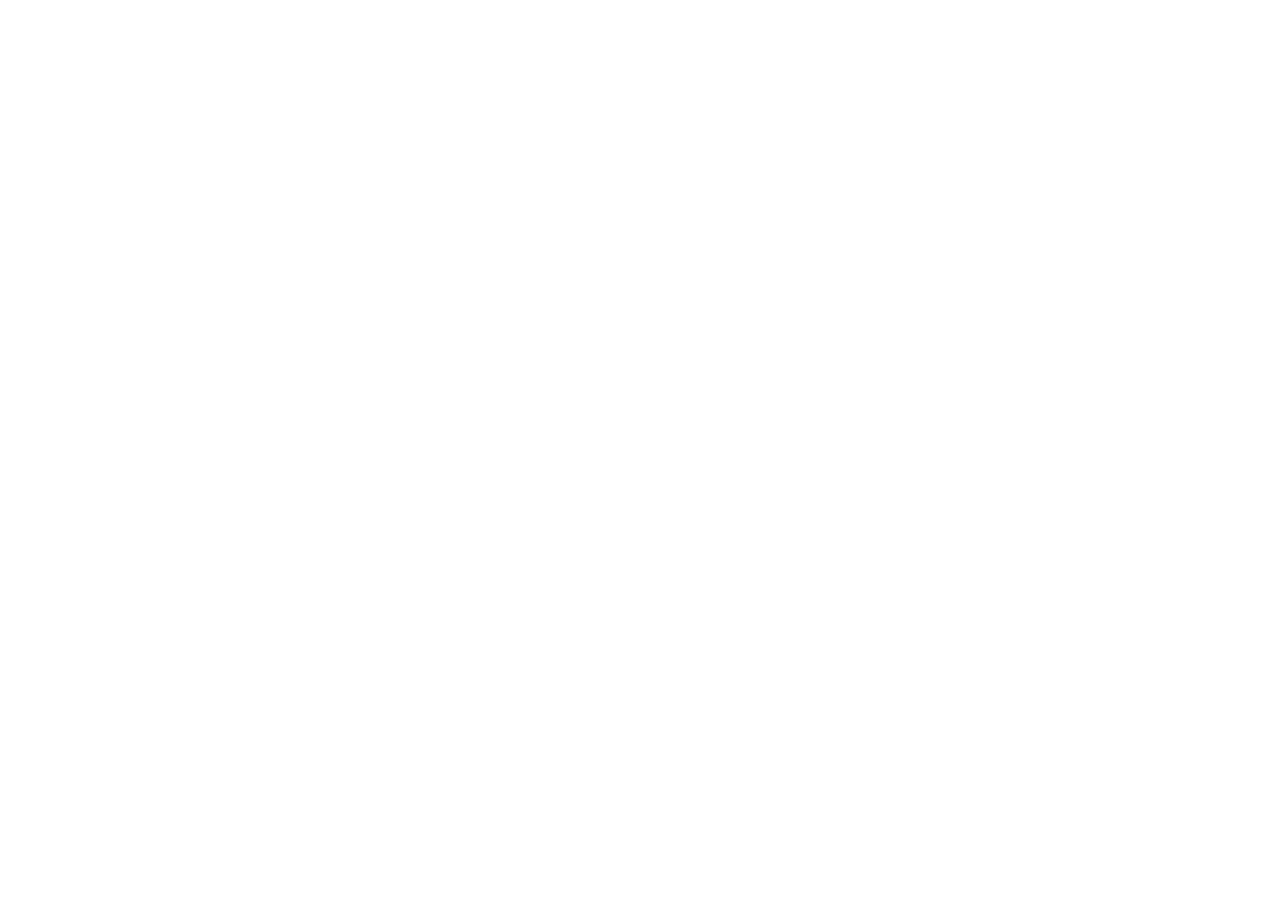
==== index.html @ 84663aa2 "initialized the project" ====
<!DOCTYPE html>
<html lang="en">
<head>
    <meta charset="UTF-8">
    <meta name="viewport" content="width=device-width, initial-scale=1.0">
    <title>online-learning-solution</title>
    <link rel="stylesheet" href="style.css">
</head>
<body>
    <div class="main">
        <div class="loginpage"></div>
        <div class="Homepage"></div>
    </div>
    
<script src="script.js"></script>
</body>
</html>
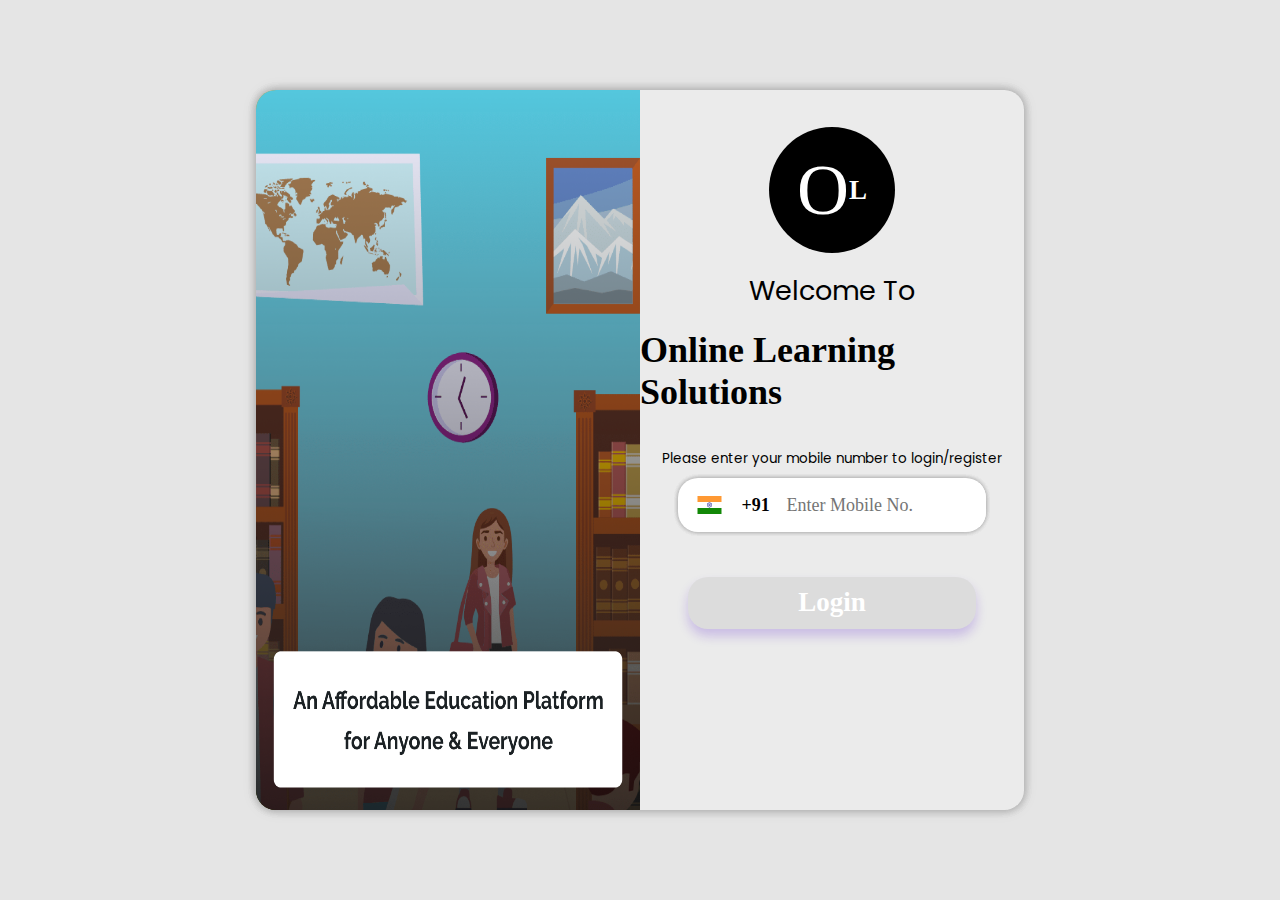
==== commit 6592566f: "completed login page design" ====
--- a/index.html
+++ b/index.html
@@ -1,17 +1,50 @@
 <!DOCTYPE html>
 <html lang="en">
+
 <head>
     <meta charset="UTF-8">
     <meta name="viewport" content="width=device-width, initial-scale=1.0">
     <title>online-learning-solution</title>
     <link rel="stylesheet" href="style.css">
 </head>
+
 <body>
     <div class="main">
-        <div class="loginpage"></div>
+        <div class="loginpage">
+            <div class="container">
+                <div class="images">
+                    <img class="imgs" src="./src/images/1.png">
+                    <img class="imgs" src="./src/images/2.png">
+                    <img class="imgs" src="./src/images/3.png">
+                </div>
+                <div class="formdiv">
+                    <div class="logo">
+                        <div class="O">
+                            O
+                        </div>
+                        <div class="L">
+                            L
+                        </div>
+                    </div>
+                    <div class="welcome">Welcome To</div>
+                    <div class="org">Online Learning Solutions</div>
+                    <div class="direction">Please enter your mobile number  to login/register</div>
+                    <div class="inputbox">
+                        <img src="./src/images/india.svg" alt="" class="flag">
+                        <div class="countrycode">+91</div>
+                        <input type="text" class="phonenumber" placeholder="Enter Mobile No.">
+                    </div>
+                    
+                        <button class="Loginbtn">Login</button>
+                    
+                </div>
+
+            </div>
+        </div>
         <div class="Homepage"></div>
     </div>
-    
-<script src="script.js"></script>
+
+    <script src="script.js"></script>
 </body>
+
 </html>--- a/style.css
+++ b/style.css
@@ -0,0 +1,182 @@
+@import url('https://fonts.googleapis.com/css2?family=Roboto:wght@100&display=swap');
+@import url('https://fonts.googleapis.com/css2?family=Poppins&family=Roboto:wght@100&display=swap');@import url('https://fonts.googleapis.com/css2?family=Poppins&family=Roboto:wght@100&display=swap');
+* {
+    margin: 0;
+    padding: 0;
+    /* font-family: "sans-serif";font-family: 'Poppins', sans-serif; */
+    font-family: 'Poppins', sans-serif;
+}
+body{
+    background-color: rgba(0, 0, 0, 0.1);
+}
+
+.loginpage{
+    display: flex;
+    height: 100vh;
+    width: 100vw;
+    justify-content: center;
+    align-items: center;
+}
+
+.container{
+    overflow: hidden;
+    height: 80vh;
+    width: 60vw;
+    box-shadow: 0 0 15px rgba(0, 0, 0, 0.1), 0 0 10px rgba(0, 0, 0, 0.1), 0 0 10px rgba(0, 0, 0, 0.1), 0 0 10px rgba(0, 0, 0, 0.1);
+    border-radius: 20px;
+    display:flex;
+    background-color: rgba(255, 255, 255, 0.26);
+}
+
+.images{
+    height: 100%;
+    width: 50%;
+    position: relative;
+    display:flex;
+    overflow: hidden;
+    transition: all 1s ease;
+}
+
+.imgs{
+    height: 100%;
+    width: 100%;
+    position: absolute;
+    /* opacity: 0; */
+    animation: slideAnimation 24s infinite ease-out; 
+}
+
+.imgs:nth-child(1) {
+  animation-delay: 4s;
+}
+
+.imgs:nth-child(2) {
+  animation-delay: 10s; /* Adjust the delay for each image */
+}
+
+.imgs:nth-child(3) {
+  animation-delay: 16s; /* Adjust the delay for each image */
+}
+
+@keyframes slideAnimation {
+  0%, 100% {
+    /* opacity: 0; */
+    transform: translateX(100%);
+  }
+  25%, 75% {
+    /* opacity: 1; */
+    transform: translateX(0);
+  }
+  50% {
+    /* opacity: 0; */
+    transform: translateX(-100%);
+  }
+}
+
+.unactive{
+    display: none;
+}
+
+.moveleft{
+    transform: translateX(-100%);
+}
+
+.moveright{
+    transform: translateX(200%);
+}
+
+.formdiv{
+    display: flex;
+    height: 80%;
+    width: 50%;
+    align-items: center;
+    justify-content: center;
+    flex-direction: column;
+}
+.logo{
+    height: 14vh;
+    width:14vh;
+    border-radius: 50%;
+    background-color: black;
+    display: flex;
+    justify-content: center;
+    align-items: center;
+
+}
+.logo .O{
+    color:white;
+    font-size: 8vh;
+    font-family: "Ubuntu";
+}
+.logo .L{
+    color: white;
+    font-size:3vh;
+    font-weight: 800;
+    font-family: "Ubuntu";
+}
+.welcome{
+    margin-top: 2vh;
+    font-size: 3vh;
+}
+.org{
+    font-family: "Ubuntu";
+    font-size: 4vh;
+    font-weight: 700;
+    margin-top: 2vh;
+}
+.inputbox{
+    height: 6vh;
+    width: 80%;
+    border-radius: 20px;
+    border:0px;
+    margin-top: 1vh;
+    overflow: hidden;
+    display: flex;
+    justify-content: center;
+    align-items: center;
+    position: relative;
+    background-color: white;
+    box-shadow: 0 0 5px rgba(0, 0, 0, 0.1), 0 0 5px rgba(0, 0, 0, 0.1), 0 0 5px rgba(0, 0, 0, 0.1), 0 0 5px rgba(0, 0, 0, 0.1);
+    
+}
+.flag{
+    position: absolute;
+    left:1vh;
+    width: 5vh;
+    height: 2vh;
+}
+.countrycode{
+    position: absolute;
+    left: 7vh;
+    font-size:2vh;
+    font-weight: 600;
+    font-family: "Ubuntu";
+}
+.phonenumber{
+    position: absolute;
+    left:12vh;
+    width: 70%;
+    height: 80%;
+    font-family: "Ubuntu";
+    font-size:2vh;
+    border: 0;
+}
+
+.Loginbtn{
+    margin-top: 5vh;
+    width:75%;
+    height: 9%;
+    border-radius: 20px;
+    /* border: 0; */
+    font-family: "Ubuntu";
+    font-size:3vh;
+    font-weight: 800;
+    background-color: #dcdcdc;
+    color: white;
+    border: 0;
+    box-shadow: 0 7px 11px #5315cf38;
+    
+}
+.direction{
+    margin-top: 4vh;
+    font-size: 1.5vh;
+}